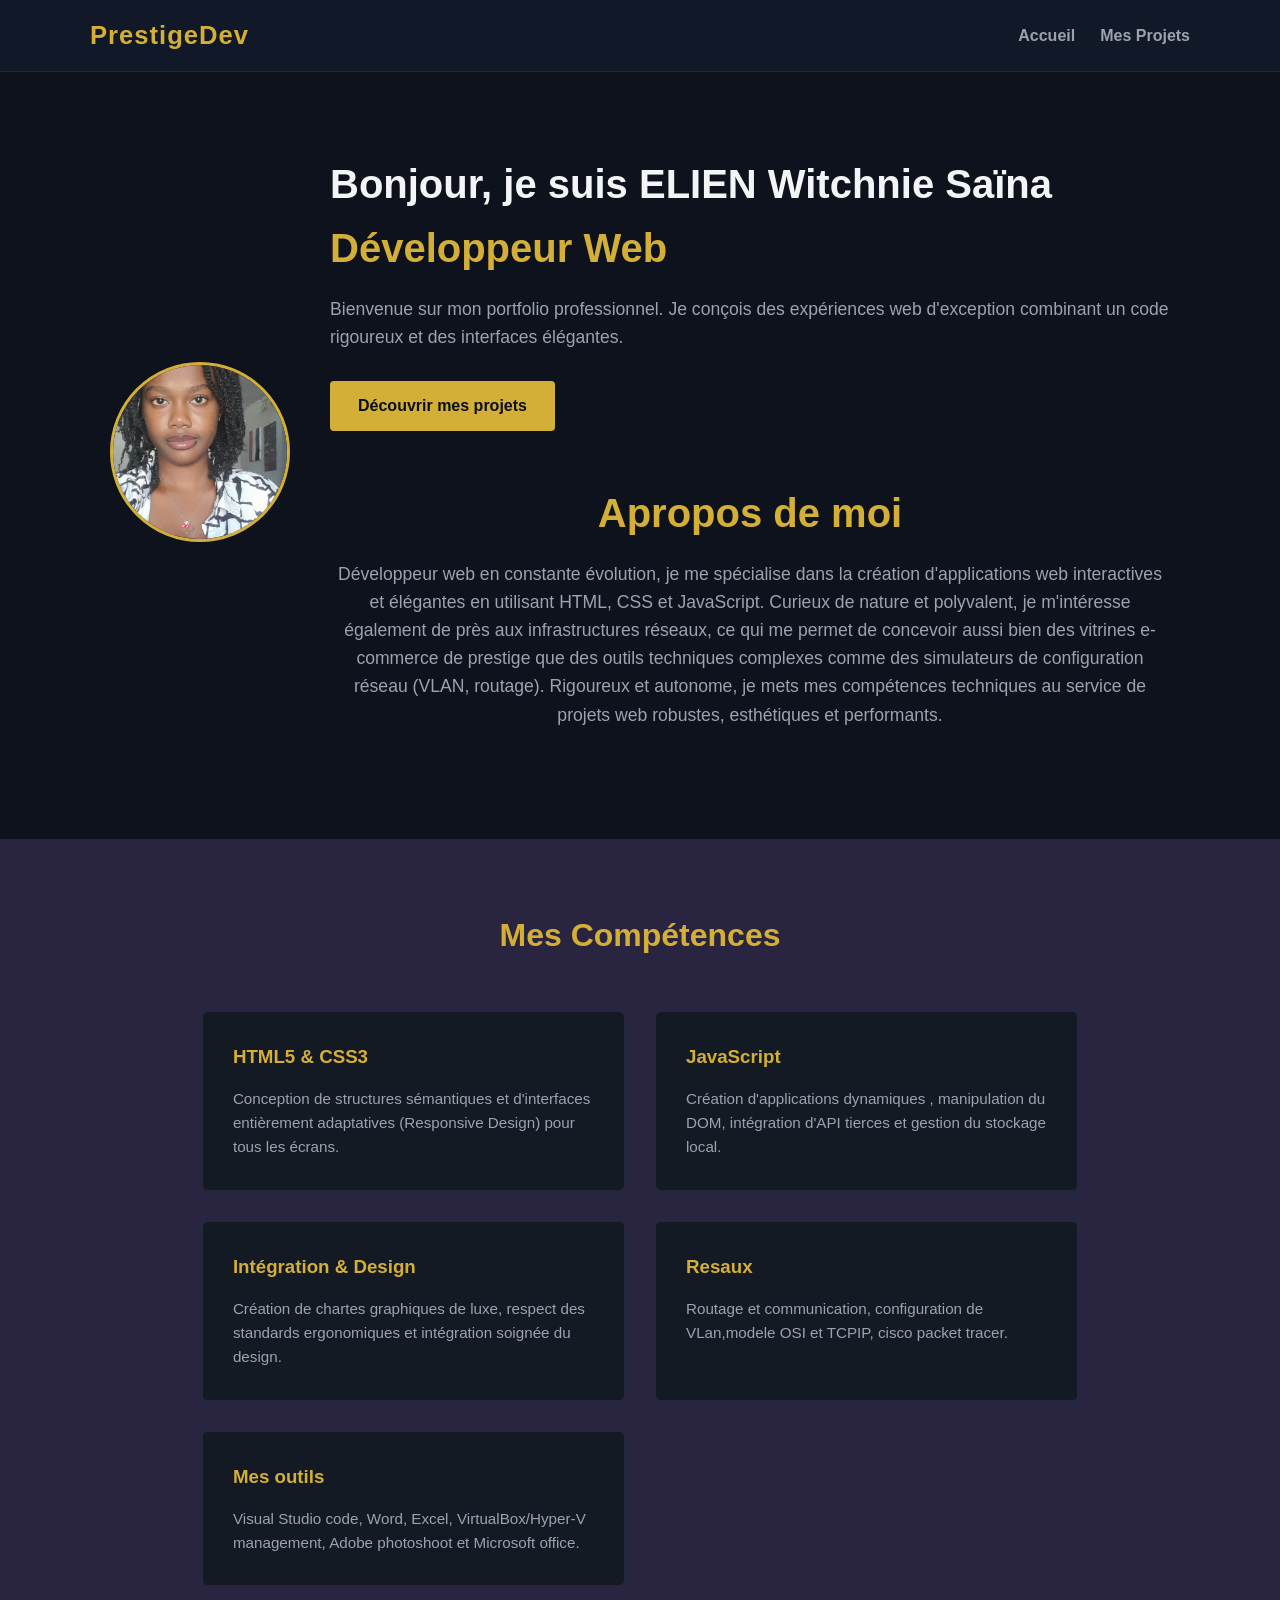
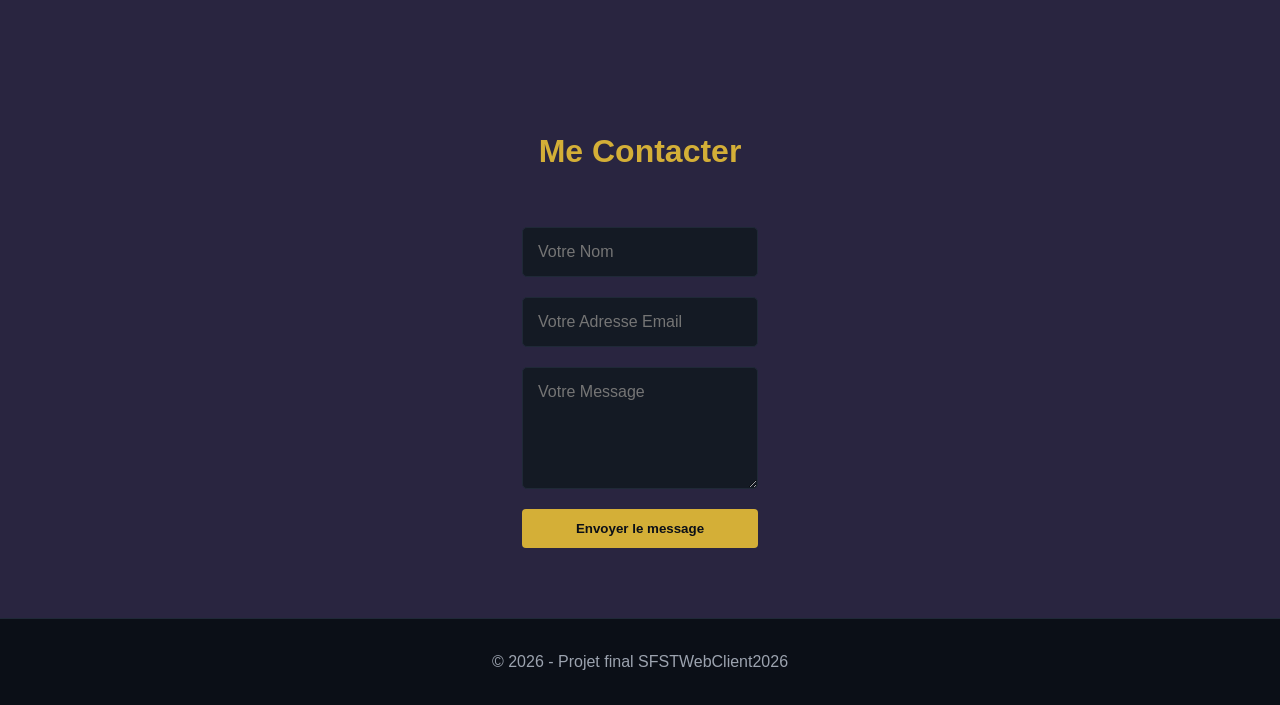
==== index.html @ 162864cc "sayoo" ====
<!DOCTYPE html>
<html lang="en">
<head>
    <meta charset="UTF-8">
    <meta name="viewport" content="width=device-width, initial-scale=1.0">
    <title>Document</title>
<link rel="stylesheet" href="style.css">
</head>
<body>

    <header class="navbar-header">
        <nav class="navbar container">
            <div class="logo">PrestigeDev</div>
            <ul class="nav-links">
                <li><a href="acceuil.html" class="active">Accueil</a></li>
                <li><a href="projet.html">Mes Projets</a></li>
            </ul>
        </nav>
    </header>

    <section class="hero-section">
        <div class="hero-container container">
            
            <div class="profile-area">
                <img src="images/20251215_111401.jpg" alt="Ma Photo Personnelle" class="profile-pic" id="my-profile-img">
            </div>

            <div class="hero-content">
                <h1>Bonjour, je suis ELIEN Witchnie Saïna <span class="highlight">Développeur Web</span></h1>
                <p>Bienvenue sur mon portfolio professionnel. Je conçois des expériences web d'exception combinant un code rigoureux et des interfaces élégantes.</p>
                <a href="projet.html" class="btn-primary">Découvrir mes projets </a>
                <h1 class="page-title">Apropos de moi </h1>
        <p class="page-subtitle">Développeur web en constante évolution, je me spécialise dans la création d'applications web interactives et élégantes en utilisant HTML, CSS et JavaScript. Curieux de nature et polyvalent, je m'intéresse également de près aux infrastructures réseaux, ce qui me permet de concevoir aussi bien des vitrines e-commerce de prestige que des outils techniques complexes comme des simulateurs de configuration réseau (VLAN, routage).
Rigoureux et autonome, je mets mes compétences techniques au service de projets web robustes, esthétiques et performants.</p>
            </div>
        </div>
    </section>

    <section class="container section">
        <h2 class="section-title">Mes Compétences </h2>
        <div class="skills-grid">
            <div class="skill-card">
                <h3>HTML5 & CSS3 </h3>
                <p>Conception de structures sémantiques  et d'interfaces entièrement adaptatives (Responsive Design) pour tous les écrans.</p>
            </div>
            <div class="skill-card">
                <h3>JavaScript</h3>
                <p>Création d'applications dynamiques , manipulation du DOM, intégration d'API tierces  et gestion du stockage local.</p>
            </div>
            <div class="skill-card">
                <h3>Intégration & Design</h3>
                <p>Création de chartes graphiques de luxe, respect des standards ergonomiques et intégration soignée du design.</p>
            </div>
             <div class="skill-card">
                <h3>Resaux</h3>
                <p>Routage et communication, configuration de VLan,modele OSI et TCPIP, cisco packet tracer.</p>
            </div>
             <div class="skill-card">
                <h3>Mes outils</h3>
                <p>Visual Studio code, Word, Excel, VirtualBox/Hyper-V management, Adobe photoshoot et Microsoft office.</p>
            </div>
        </div>
    </section>

    <section class="container section">
        <h2 class="section-title">Me Contacter </h2>
        <form class="contact-form" onsubmit="event.preventDefault(); alert('Votre message a été envoyé avec succès !');">
            <input type="text" placeholder="Votre Nom" required>
            <input type="email" placeholder="Votre Adresse Email" required>
            <textarea placeholder="Votre Message" rows="5" required></textarea>
            <button type="submit" class="btn-primary">Envoyer le message</button>
        </form>
    </section>

    <footer>
        <p>&copy; 2026 - Projet final SFSTWebClient2026 </p>
    </footer>

    <script src="script.js"></script>
</body>
</html>
---- style.css ----
* {
    margin: 0;
    padding: 0;
    box-sizing: border-box;
    font-family: 'Segoe UI', Tahoma, Geneva, Verdana, sans-serif;
}

body {
    background-color: rgb(41, 37, 64);
    color: #f3f4f6;            
    line-height: 1.6;
    display: flex;
    flex-direction: column;
    min-height: 100vh;
}

.container {
    max-width: 1100px;
    margin: 0 auto;
    padding: 0 20px;
}


.navbar-header {
    background-color: #111827; 
    border-bottom: 1px solid #1f2937;
    position: sticky;
    top: 0;
    z-index: 100;
}

.navbar {
    display: flex;
    justify-content: space-between;
    align-items: center;
    padding: 15px 0;
}

.logo {
    font-size: 1.6rem;
    font-weight: bold;
    color: #d4af37; 
    letter-spacing: 1px;
}

.nav-links {
    display: flex;
    list-style: none;
    gap: 25px;
}

.nav-links a {
    color: #9ca3af;
    text-decoration: none;
    font-weight: bold;
    font-size: 1rem;
    transition: 0.3s;
}

.nav-links a:hover, .nav-links a.active {
    color: #d4af37; 
}


.hero-section {
    background-color: #0d121c; 
    padding: 80px 20px;
    border-bottom: 1px solid #1f2937;
}

.hero-container {
    display: flex;
    align-items: center;
    justify-content: center;
    gap: 40px;
    flex-wrap: wrap; 
}


.profile-pic {
    width: 180px;
    height: 180px;
    border-radius: 50%; 
    object-fit: cover;
    border: 3px solid #d4af37; 
    background-color: #111827; 
}

.hero-content {
    flex: 1;
    min-width: 300px;
}

.hero-content h1 {
    font-size: 2.5rem;
    margin-bottom: 15px;
}

.highlight {
    color: #d4af37; 
}

.hero-content p {
    color: #9ca3af;
    font-size: 1.1rem;
    margin-bottom: 30px;
}


.btn-primary {
    display: inline-block;
    background-color: #d4af37; 
    color: #0b0f17;           
    padding: 12px 28px;
    border-radius: 4px;
    text-decoration: none;
    font-weight: bold;
    cursor: pointer;
    border: none;
    transition: 0.3s;
}

.btn-primary:hover {
    background-color: #bda02b; 
}


.section {
    padding: 70px 0;
}

.section-title {
    text-align: center;
    font-size: 2rem;
    margin-bottom: 50px;
    color: #d4af37;
    position: relative;
}


.skills-grid {
    display: grid;
    grid-template-columns: repeat(auto-fit, minmax(280px, 1fr));
    gap: 30px;
}

.skill-card {
    background-color: #141a24; 
    border: 1px solid #1f2937;
    padding: 30px;
    border-radius: 6px;
    transition: 0.3s;
}

.skill-card:hover {
    border-color: #d4af37; 
}

.skill-card h3 {
    color: #d4af37;
    margin-bottom: 15px;
}

.skill-card p {
    color: #9ca3af;
    font-size: 0.95rem;
}


.page-title {
    text-align: center;
    margin-top: 50px;
    font-size: 2.5rem;
    color: #d4af37;
}

.page-subtitle {
    text-align: center;
    color: #9ca3af;
    margin-bottom: 50px;
}

.portfolio-grid {
    display: grid;
    grid-template-columns: repeat(auto-fit, minmax(320px, 1fr));
    gap: 30px;
    margin-bottom: 60px;
}

.portfolio-card {
    background-color: #141a24;
    border: 1px solid #1f2937;
    border-radius: 8px;
    overflow: hidden;
    display: flex;
    flex-direction: column;
    transition: 0.3s;
}

.portfolio-card:hover {
    border-color: #d4af37;
}

.card-img {
    width: 100%;
    height: 180px;
    object-fit: cover;
    background-color: #111827;
}

.card-body {
    padding: 25px;
    display: flex;
    flex-direction: column;
    flex: 1;
    justify-content: space-between;
}

.card-body h3 {
    font-size: 1.3rem;
    margin-bottom: 10px;
    color: #f3f4f6;
}

.card-body p {
    color: #9ca3af;
    font-size: 0.9rem;
    margin-bottom: 20px;
}

.tags {
    display: flex;
    gap: 8px;
    margin-bottom: 20px;
    flex-wrap: wrap;
}

.tag {
    background-color: #1f2937;
    color: #d4af37;
    padding: 4px 10px;
    border-radius: 4px;
    font-size: 0.8rem;
    font-weight: bold;
}

.btn-card {
    color: #d4af37;
    text-decoration: none;
    font-weight: bold;
    font-size: 0.95rem;
}

.btn-card:hover {
    text-decoration: underline;
}


.contact-form {
    display: flex;
    flex-direction: column;
    gap: 20px;
    max-width: 600px;
    margin: 0 auto;
}

.contact-form input, .contact-form textarea {
    background-color: #141a24;
    border: 1px solid #1f2937;
    color: #f3f4f6;
    padding: 15px;
    border-radius: 5px;
    font-size: 1rem;
    outline: none;
}

.contact-form input:focus, .contact-form textarea:focus {
    border-color: #d4af37;
}


footer {
    background-color: #0b0f17;
    text-align: center;
    padding: 30px;
    border-top: 1px solid #1f2937;
    color: #9ca3af;
    margin-top: auto;
}


@media (max-width: 768px) {
    .navbar {
        flex-direction: column;
        gap: 15px;
    }
    .hero-container {
        flex-direction: column;
        text-align: center;
    }
}
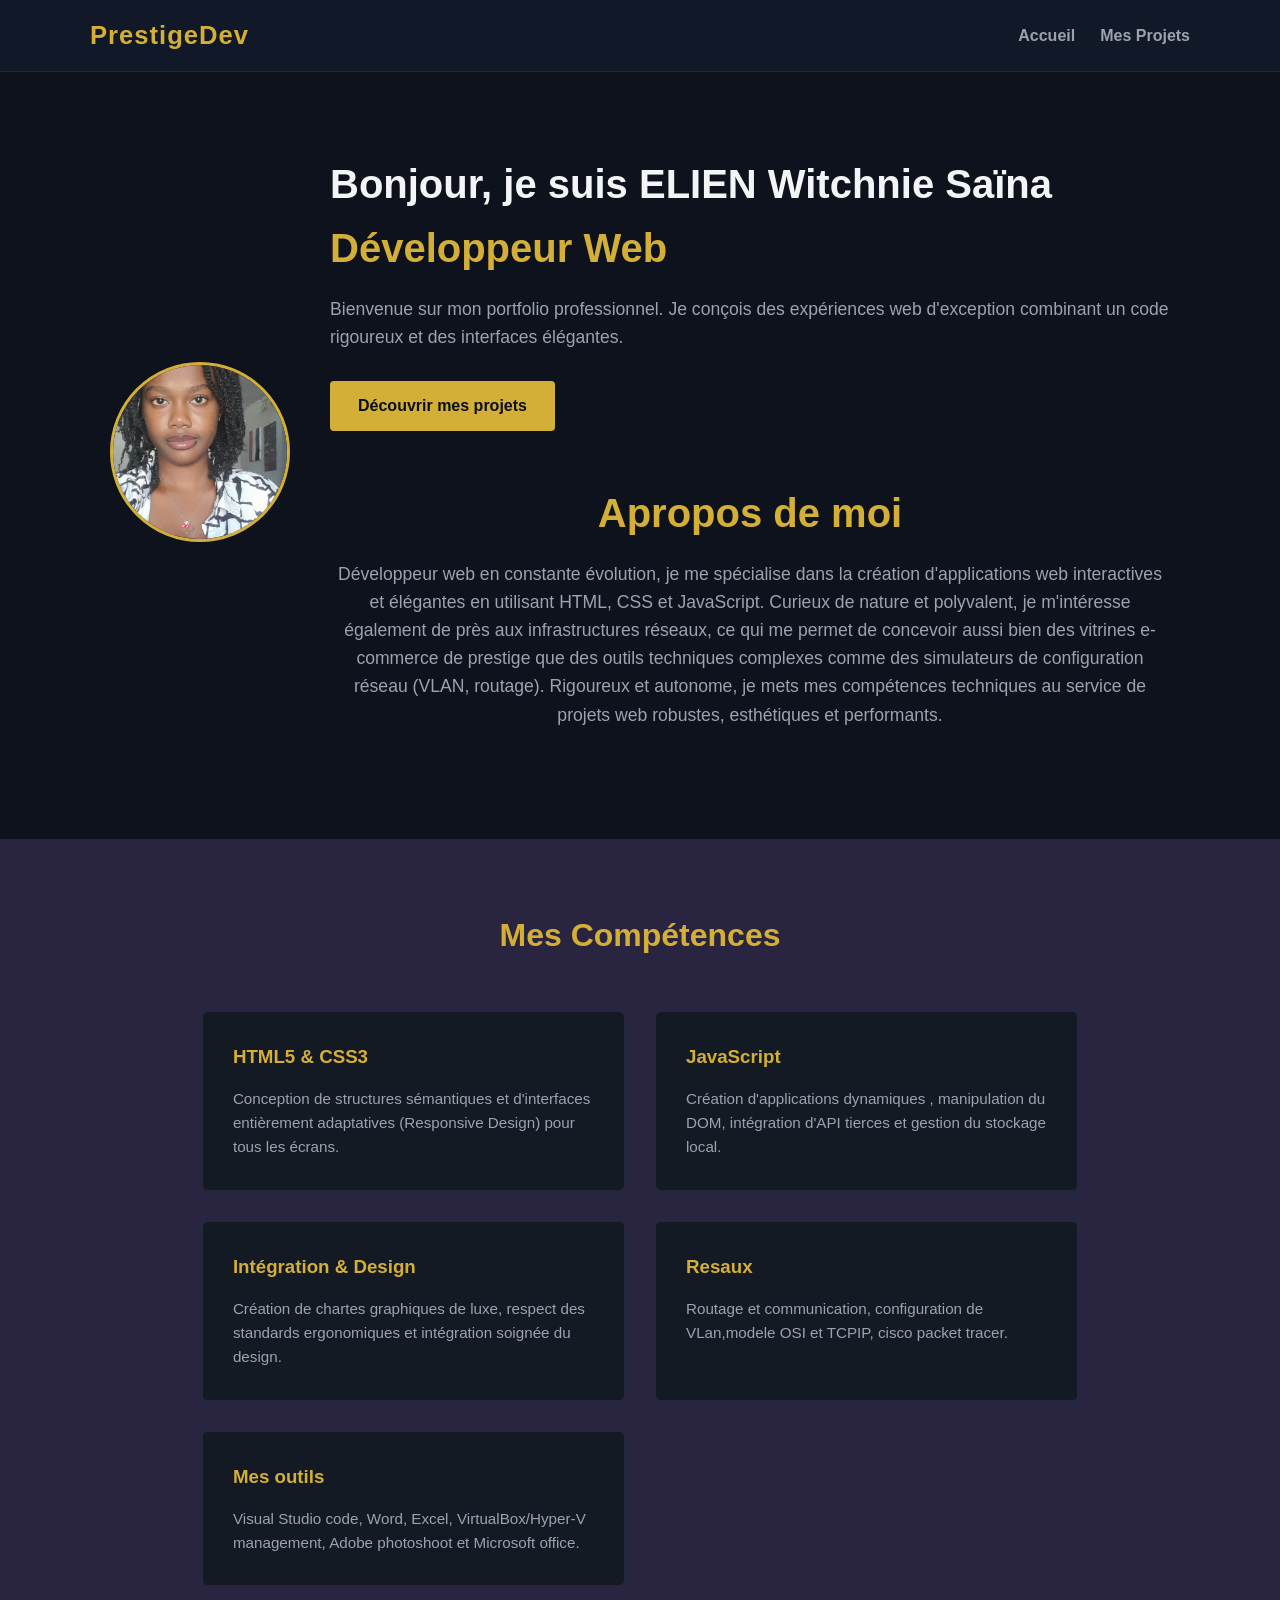
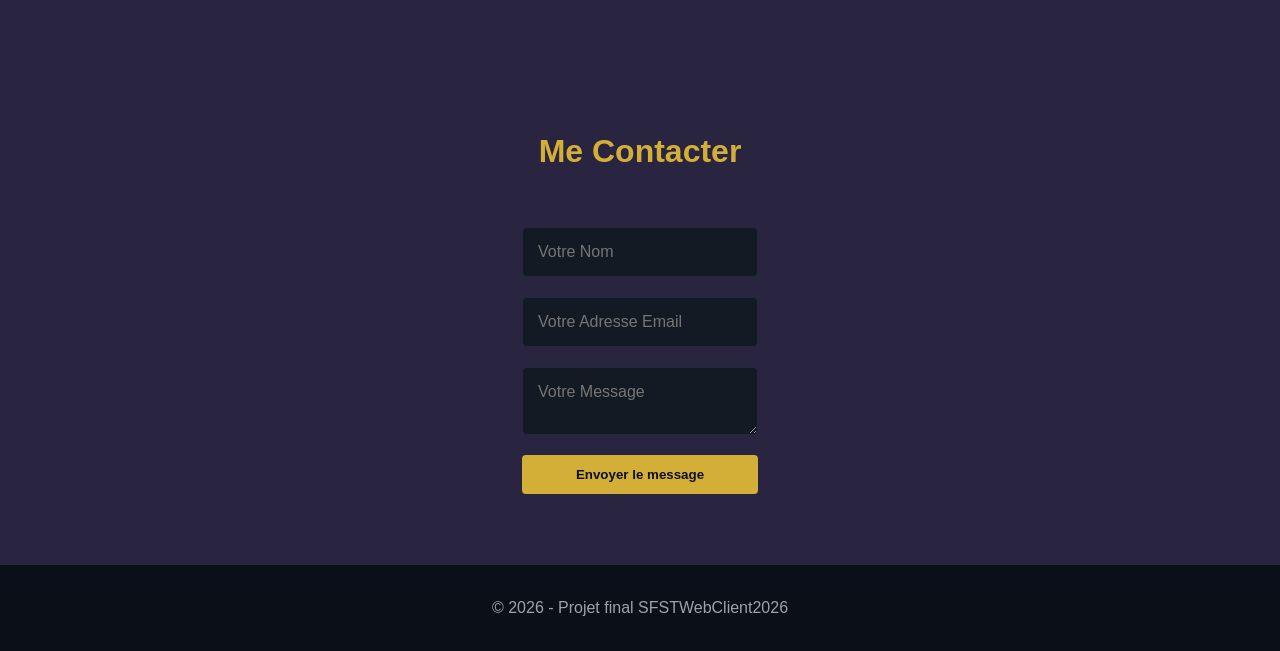
==== commit 6bb3c79f: "updatee" ====
--- a/index.html
+++ b/index.html
@@ -67,7 +67,7 @@
         <form class="contact-form" onsubmit="event.preventDefault(); alert('Votre message a été envoyé avec succès !');">
             <input type="text" placeholder="Votre Nom" required>
             <input type="email" placeholder="Votre Adresse Email" required>
-            <textarea placeholder="Votre Message" rows="5" required></textarea>
+            <textarea placeholder="Votre Message" ></textarea>
             <button type="submit" class="btn-primary">Envoyer le message</button>
         </form>
     </section>
--- a/style.css
+++ b/style.css
@@ -53,7 +53,7 @@
     color: #9ca3af;
     text-decoration: none;
     font-weight: bold;
-    font-size: 1rem;
+    font-size: 16px;
     transition: 0.3s;
 }
 
